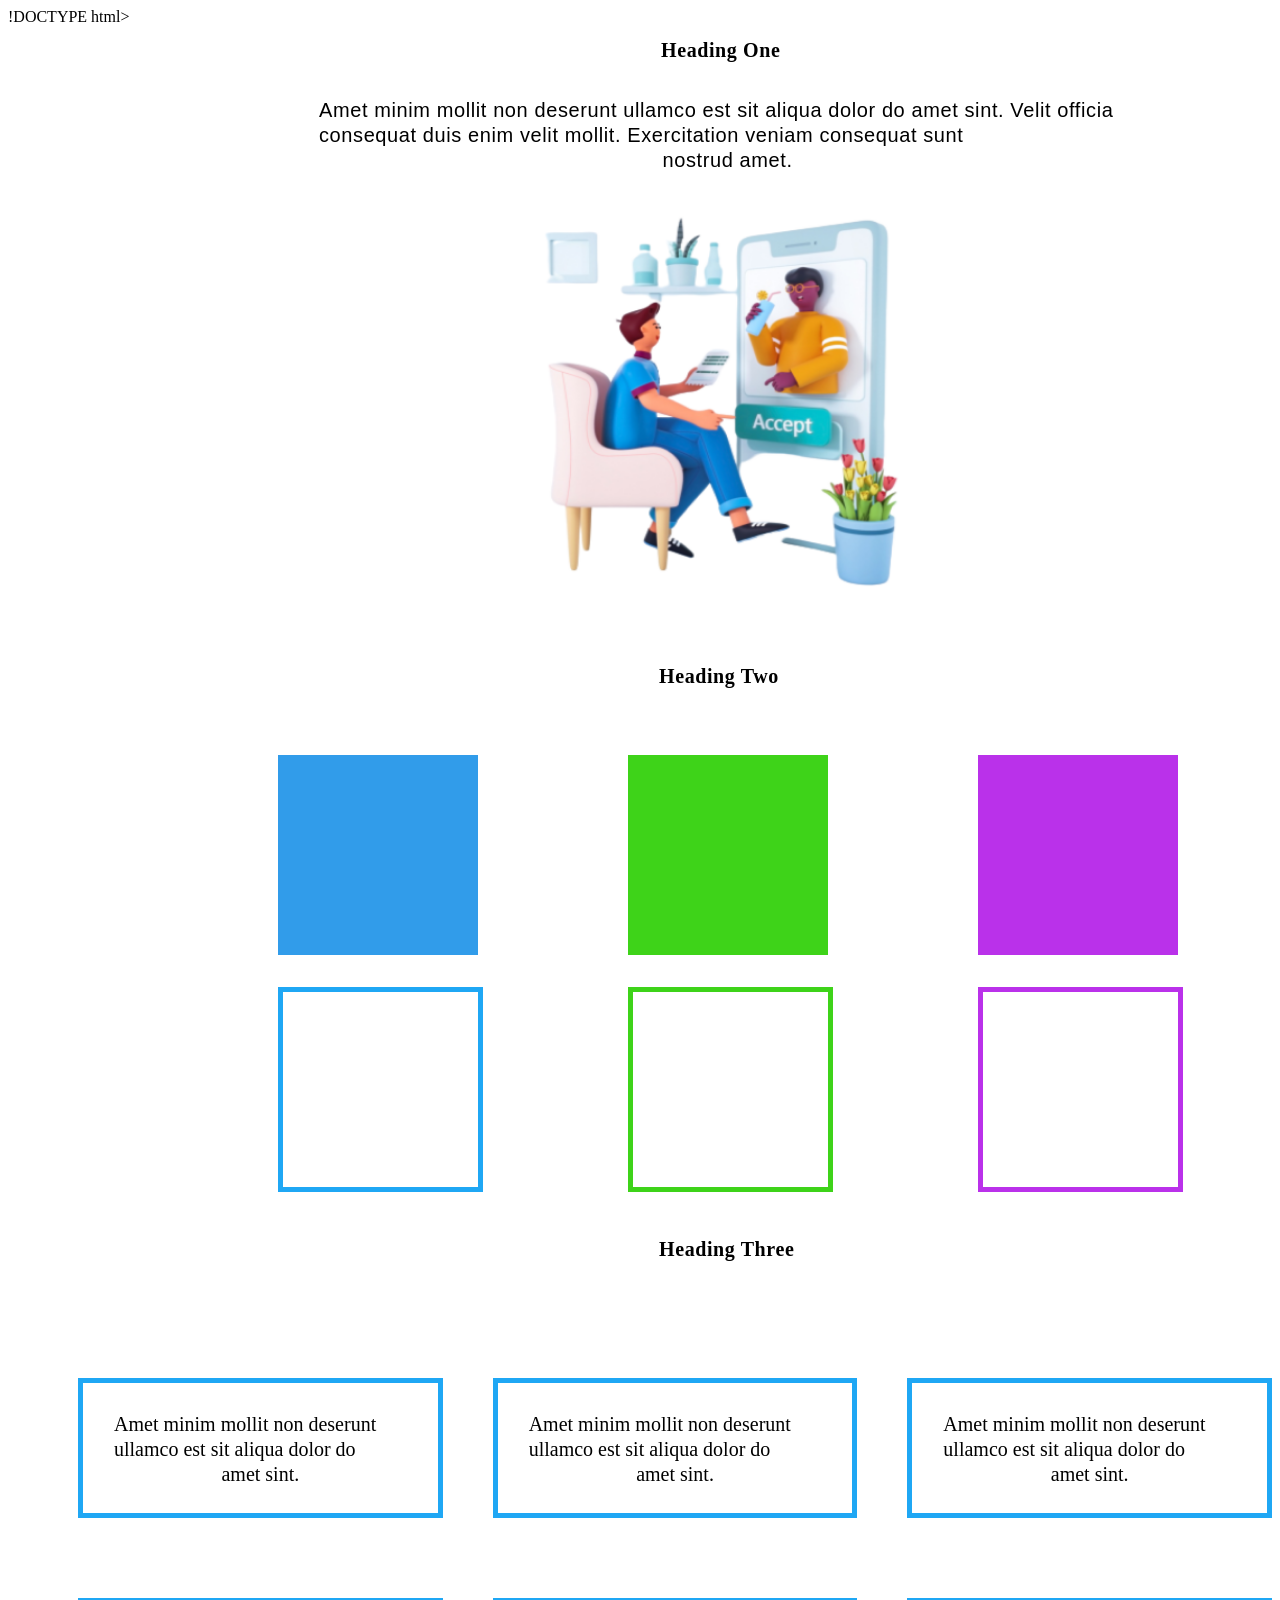
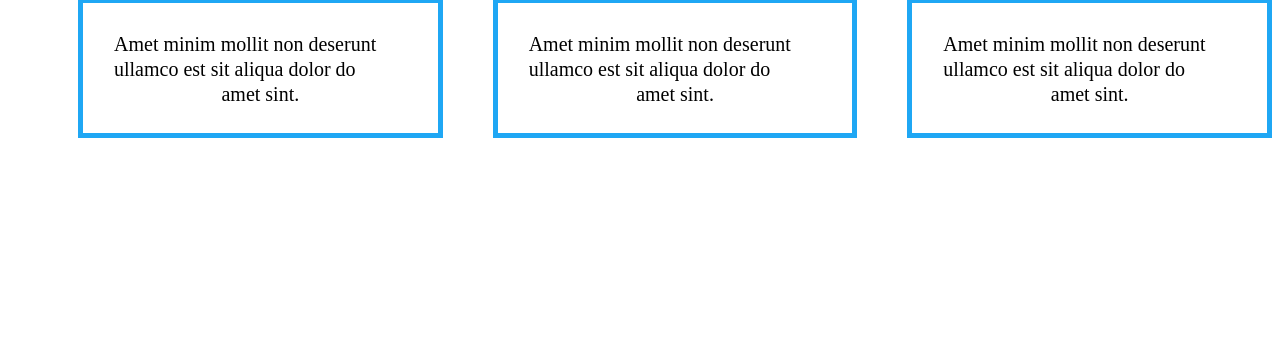
==== index.html @ 687d3907 "Update index.html" ====
!DOCTYPE html>

<html lang="en">

<head>

    <link rel="stylesheet" href="./frnt.css">

    <meta charset="UTF-8">

    <meta name="viewport" content="width=device-width, initial-scale=1.0">

    <title>Monica A Mentor task#1</title>

</head>

<body>

  

    <h1 class="Headin1">Heading One</h1>

    <div class="p1" >

    <p>Amet minim mollit non deserunt ullamco est sit aliqua dolor do amet sint. Velit officia consequat duis enim velit mollit. Exercitation veniam consequat sunt<span class="middle">nostrud amet.</span></p></div>

    <img src="./mentor1.png" alt="mentor image">

    <h1 class="head2">Heading Two</h1>

    <div class="box">

        <p class="box1"></p>

        <p class="box1 box2"></p>

        <p class="box1 box3"></p>

    </div>

    <div class="cbox">

        <p class="cbox1"></p>

        <p class="cbox1 cbox2"><p> 

        <p class="cbox1 cbox3"></p>

    </div>

    <h1 class="head3">Heading Three</h1>

    <div class="para1">

        <p class="rec1">Amet minim mollit non deserunt ullamco est sit aliqua dolor do<span class="middle1">amet sint.</span></p>

        <p class="rec1 rec2">Amet minim mollit non deserunt ullamco est sit aliqua dolor do<span class="middle2">amet sint.</span></p>

        <p class="rec1 rec2">Amet minim mollit non deserunt ullamco est sit aliqua dolor do<span class="middle3">amet sint.</span></p>

    </div>

    <div class="para2">

        <p class="rec1">Amet minim mollit non deserunt ullamco est sit aliqua dolor do<span class="middle4">amet sint.</span></p>

        <p class="rec1 rec2">Amet minim mollit non deserunt ullamco est sit aliqua dolor do<span class="middle5">amet sint.</span></p>

        <p class="rec1 rec2">Amet minim mollit non deserunt ullamco est sit aliqua dolor do<span class="middle6">amet sint.</span></p>

    </div>

    <p class="symc">C</p>



</body>

</html>
---- frnt.css ----
.Headin1 {
  margin-left:653px;
  width: 133px;
  height: 24px;
  font-family: Inter;
  font-size: 20px;
  font-weight: bold;
  font-stretch: normal;
  font-style: normal;
  line-height: normal;
  letter-spacing: 0.6px;
  color: var(--black);
}
.p1{
    margin:15px 312px 20px 311px;
    width: 817px;
    height: 75px;
    font-family: 'Inter', sans-serif;
    font-size: 20px;
    line-height: 1.25;
    font-weight: 500;
    letter-spacing: 0.6px;
    color: #000000;
}
span{
    display: block;
    text-align: center;
}
img{
    margin: 20px 397px 30px 396px;
    width: 647px;
    height: 412px;
}
.head2{
  margin:30px 650px 50px 651px;
  width: 139px;
  height: 24px;
  font-family: Inter;
  font-size: 20px;
  font-weight: bold;
  letter-spacing: 0.6px;
  color: #000000;
}
div{
    display: flex;
}

.box1{
  margin-left:270px;
  width: 200px;
  height: 200px;
  background-color: #319cea;
}
.box2
{
    
  margin-left:150px;
  background-color: #3ed319;
}
.box3
{
    margin-left:150px;
    background-color: #ba31ea;
}
.cbox1{
    margin-left:270px;
    width: 195px;
  height: 195px;
  border: solid 5px #1fa7f4;
  background-color: #ffffff;
}
.cbox2{
  margin-left:145px;
  border: solid 5px #3ed319;
  }
.cbox3{
    margin-left: 145px;
    border: solid 5px #ba31ea;
}
.head3{
  margin:30px 650px 50px 651px;
  width: 157px;
  height: 24px;
  font-family: Inter;
  font-size: 20px;
  letter-spacing: 0.6px;
  color: #000000;
  }
  .para1{
    margin-top:96px;
  }
  .rec1{
  margin-left: 70px;
  border: solid 5px #1fa7f4;
  background-color: #ffffff;
  width: 338px;
  height: 75px;
  font-family: Inter;
  font-size: 20px;
  padding:29px 31px 26px 31px;
  line-height:25px;
  line spacing:0.6px;
  }

  .rec2{
  margin-left:50px;
  }
  

  .para2{
    margin-top:40px;
  }
  
  
  .symc{
      margin:40px 59px 46px 1275px;
    width: 67px;
    height: 34px;
    font-family: Inter;
    font-size: 50px;
    line-height: 0.5;
    letter-spacing: 0.6px;
    color: #000000;
    background-color: #1fa7f4;
    border-radius: 50%;
    padding:32px 20px 32px 19px;
    text-align:center
  }
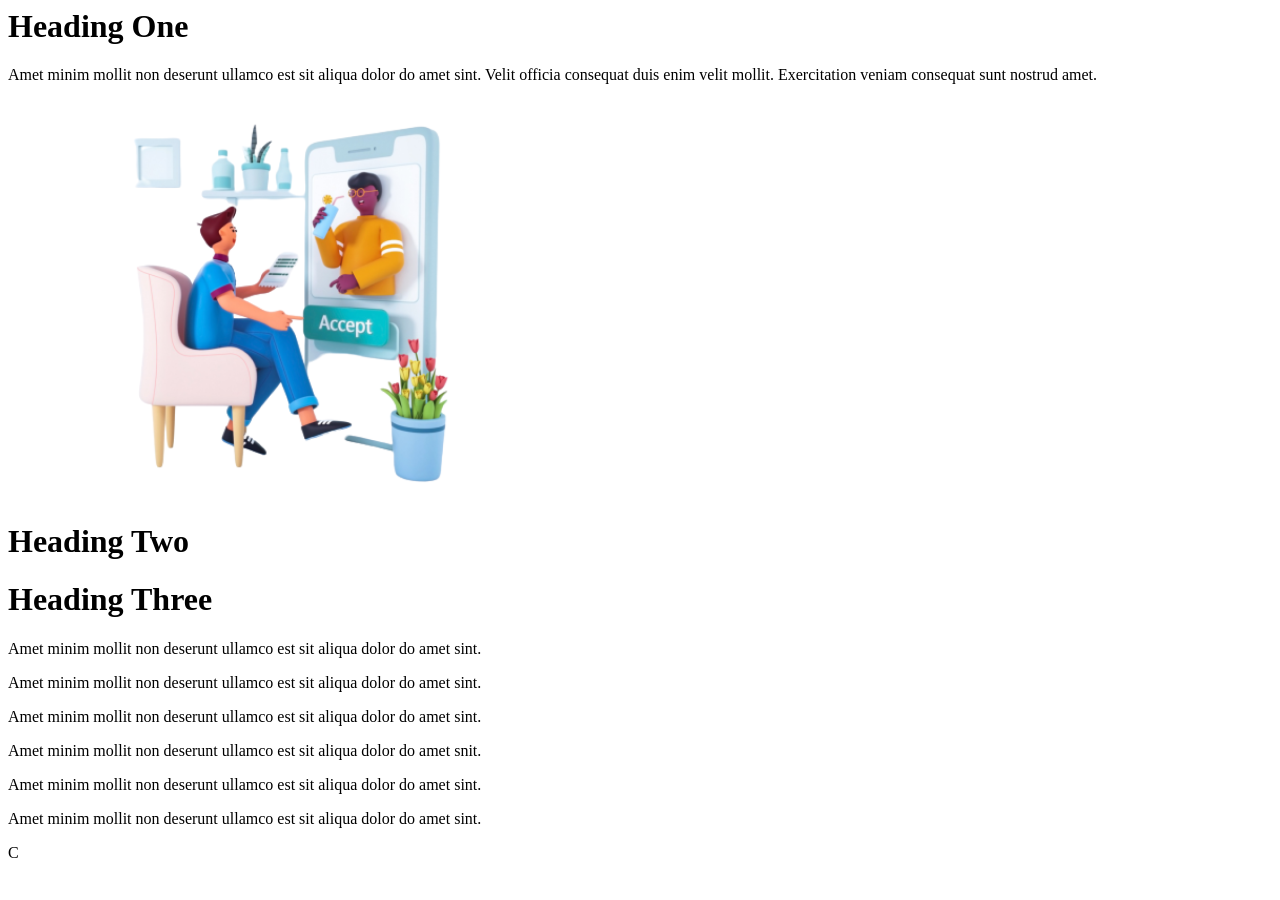
==== commit 05f4670c: "Update index.html" ====
--- a/index.html
+++ b/index.html
@@ -1,79 +1,36 @@
-!DOCTYPE html>
-
-<html lang="en">
-
 <head>
-
-    <link rel="stylesheet" href="./frnt.css">
-
-    <meta charset="UTF-8">
-
+    <link rel="stylesheet" href="front.css">
     <meta name="viewport" content="width=device-width, initial-scale=1.0">
-
-    <title>Monica A Mentor task#1</title>
-
+    <title>Monica template#1</title>
 </head>
-
 <body>
-
-  
-
-    <h1 class="Headin1">Heading One</h1>
-
-    <div class="p1" >
-
-    <p>Amet minim mollit non deserunt ullamco est sit aliqua dolor do amet sint. Velit officia consequat duis enim velit mollit. Exercitation veniam consequat sunt<span class="middle">nostrud amet.</span></p></div>
-
-    <img src="./mentor1.png" alt="mentor image">
-
-    <h1 class="head2">Heading Two</h1>
-
-    <div class="box">
-
-        <p class="box1"></p>
-
-        <p class="box1 box2"></p>
-
-        <p class="box1 box3"></p>
-
+    <h1 class="hd1">Heading One</h1>
+    <div class="cont">
+    <p>Amet minim mollit non deserunt ullamco est sit aliqua dolor do amet sint. Velit officia consequat duis enim velit mollit. Exercitation veniam consequat sunt nostrud amet.</p></div>
+    <img src="./mentor1.png" alt="learning image">
+    <h1 class="hd2">Heading Two</h1>
+    <div class="box1">
+        <p class="bbox"></p>
+        <p class="gbox"></p>
+        <p class="vbox"></p>
     </div>
-
-    <div class="cbox">
-
-        <p class="cbox1"></p>
-
-        <p class="cbox1 cbox2"><p> 
-
-        <p class="cbox1 cbox3"></p>
-
+    <div class="container1">
+        <p class="blueR"></p>
+        <p class="greenR"></p>
+        <p class="violetR"></p>
     </div>
-
-    <h1 class="head3">Heading Three</h1>
-
-    <div class="para1">
-
-        <p class="rec1">Amet minim mollit non deserunt ullamco est sit aliqua dolor do<span class="middle1">amet sint.</span></p>
-
-        <p class="rec1 rec2">Amet minim mollit non deserunt ullamco est sit aliqua dolor do<span class="middle2">amet sint.</span></p>
-
-        <p class="rec1 rec2">Amet minim mollit non deserunt ullamco est sit aliqua dolor do<span class="middle3">amet sint.</span></p>
-
+    <h1 class="hd3">Heading Three</h1>
+    <div class="container1">
+        <p class="ubox1">Amet minim mollit non deserunt ullamco est sit aliqua dolor do amet sint.</p>
+        <p class="ubox2">Amet minim mollit non deserunt ullamco est sit aliqua dolor do amet sint.</p>
+        <p class="ubox3">Amet minim mollit non deserunt ullamco est sit aliqua dolor do amet sint.</p>
     </div>
-
-    <div class="para2">
-
-        <p class="rec1">Amet minim mollit non deserunt ullamco est sit aliqua dolor do<span class="middle4">amet sint.</span></p>
-
-        <p class="rec1 rec2">Amet minim mollit non deserunt ullamco est sit aliqua dolor do<span class="middle5">amet sint.</span></p>
-
-        <p class="rec1 rec2">Amet minim mollit non deserunt ullamco est sit aliqua dolor do<span class="middle6">amet sint.</span></p>
-
+    <div class="container2">
+        <p class="lbox1">Amet minim mollit non deserunt ullamco est sit aliqua dolor do amet snit.</p>
+        <p class="lbox2">Amet minim mollit non deserunt ullamco est sit aliqua dolor do amet sint.</p>
+        <p class="lbox3">Amet minim mollit non deserunt ullamco est sit aliqua dolor do amet sint.</p>
     </div>
-
     <p class="symc">C</p>
 
-
-
 </body>
-
 </html>
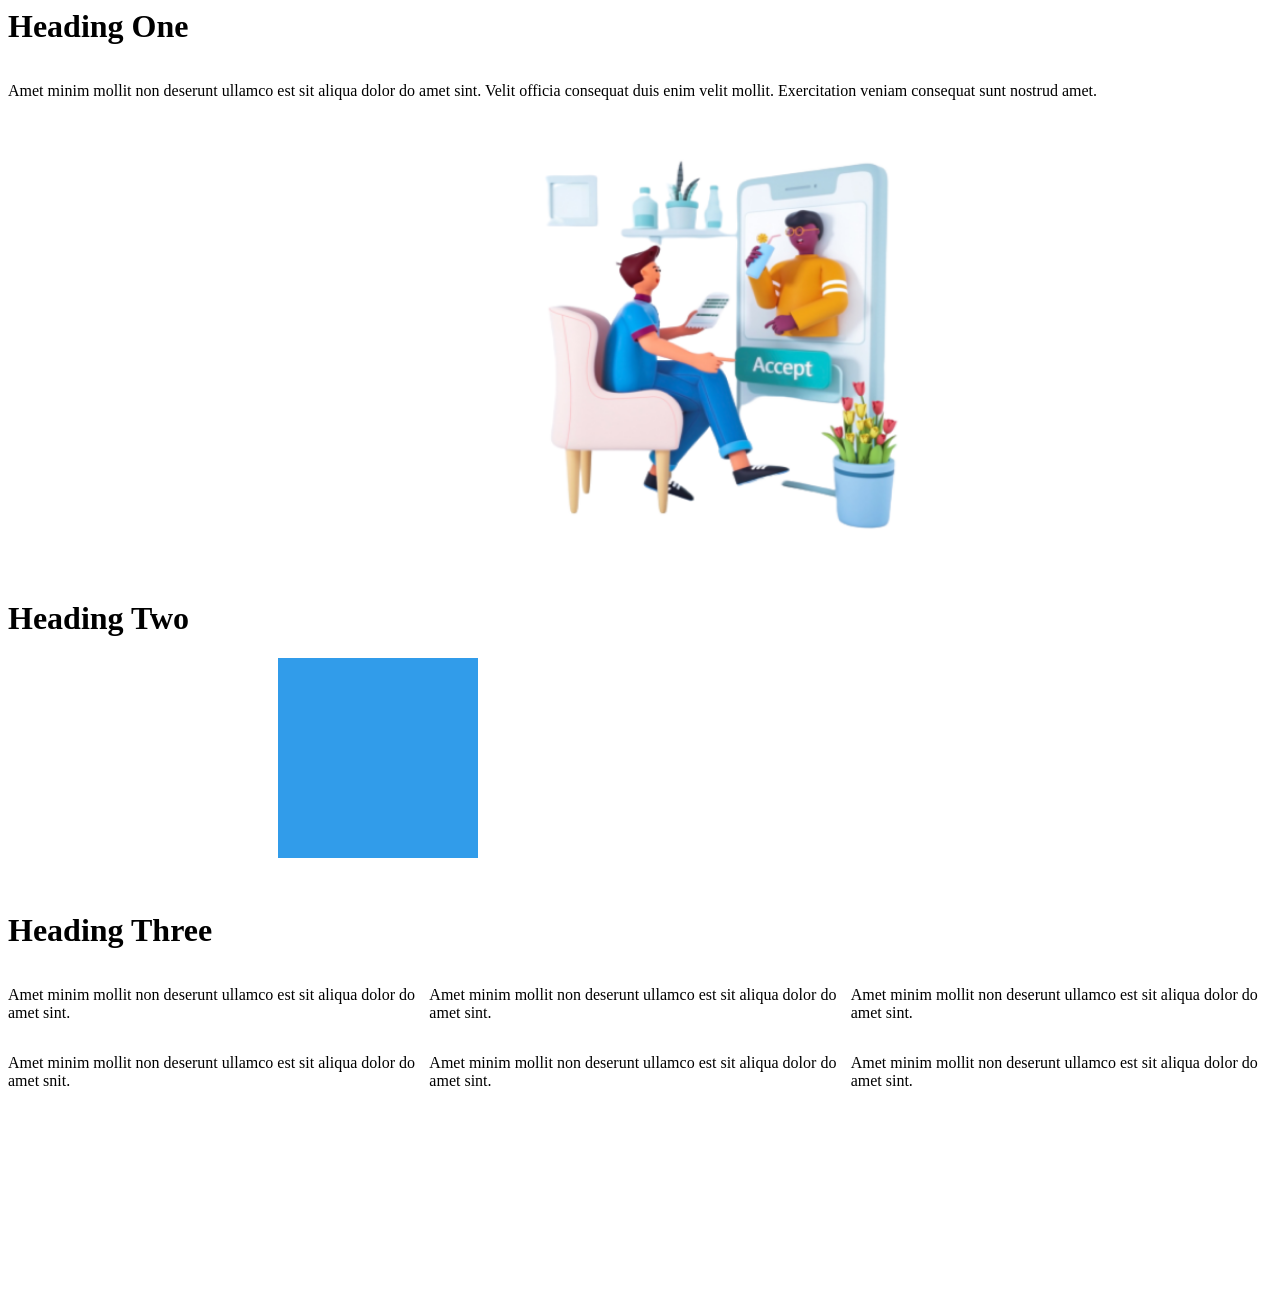
==== commit ad8d9d5e: "Update index.html" ====
--- a/index.html
+++ b/index.html
@@ -1,5 +1,5 @@
 <head>
-    <link rel="stylesheet" href="front.css">
+    <link rel="stylesheet" href="frnt.css">
     <meta name="viewport" content="width=device-width, initial-scale=1.0">
     <title>Monica template#1</title>
 </head>
--- a/frnt.css
+++ b/frnt.css
@@ -0,0 +1,128 @@
+.Headin1 {
+  margin-left:653px;
+  width: 133px;
+  height: 24px;
+  font-family: Inter;
+  font-size: 20px;
+  font-weight: bold;
+  font-stretch: normal;
+  font-style: normal;
+  line-height: normal;
+  letter-spacing: 0.6px;
+  color: var(--black);
+}
+.p1{
+    margin:15px 312px 20px 311px;
+    width: 817px;
+    height: 75px;
+    font-family: 'Inter', sans-serif;
+    font-size: 20px;
+    line-height: 1.25;
+    font-weight: 500;
+    letter-spacing: 0.6px;
+    color: #000000;
+}
+span{
+    display: block;
+    text-align: center;
+}
+img{
+    margin: 20px 397px 30px 396px;
+    width: 647px;
+    height: 412px;
+}
+.head2{
+  margin:30px 650px 50px 651px;
+  width: 139px;
+  height: 24px;
+  font-family: Inter;
+  font-size: 20px;
+  font-weight: bold;
+  letter-spacing: 0.6px;
+  color: #000000;
+}
+div{
+    display: flex;
+}
+
+.box1{
+  margin-left:270px;
+  width: 200px;
+  height: 200px;
+  background-color: #319cea;
+}
+.box2
+{
+    
+  margin-left:150px;
+  background-color: #3ed319;
+}
+.box3
+{
+    margin-left:150px;
+    background-color: #ba31ea;
+}
+.cbox1{
+    margin-left:270px;
+    width: 195px;
+  height: 195px;
+  border: solid 5px #1fa7f4;
+  background-color: #ffffff;
+}
+.cbox2{
+  margin-left:145px;
+  border: solid 5px #3ed319;
+  }
+.cbox3{
+    margin-left: 145px;
+    border: solid 5px #ba31ea;
+}
+.head3{
+  margin:30px 650px 50px 651px;
+  width: 157px;
+  height: 24px;
+  font-family: Inter;
+  font-size: 20px;
+  letter-spacing: 0.6px;
+  color: #000000;
+  }
+  .para1{
+    margin-top:96px;
+  }
+  .rec1{
+  margin-left: 70px;
+  border: solid 5px #1fa7f4;
+  background-color: #ffffff;
+  width: 338px;
+  height: 75px;
+  font-family: Inter;
+  font-size: 20px;
+  padding:29px 31px 26px 31px;
+  line-height:25px;
+  line spacing:0.6px;
+  }
+
+  .rec2{
+  margin-left:50px;
+  }
+  
+
+  .para2{
+    margin-top:40px;
+  }
+  
+  
+  .symc{
+      margin:40px 59px 46px 1275px;
+    width: 67px;
+    height: 34px;
+    font-family: Inter;
+    font-size: 50px;
+    line-height: 0.5;
+    letter-spacing: 0.6px;
+    color: #000000;
+    background-color: #1fa7f4;
+    border-radius: 50%;
+    padding:32px 20px 32px 19px;
+    text-align:center
+  }
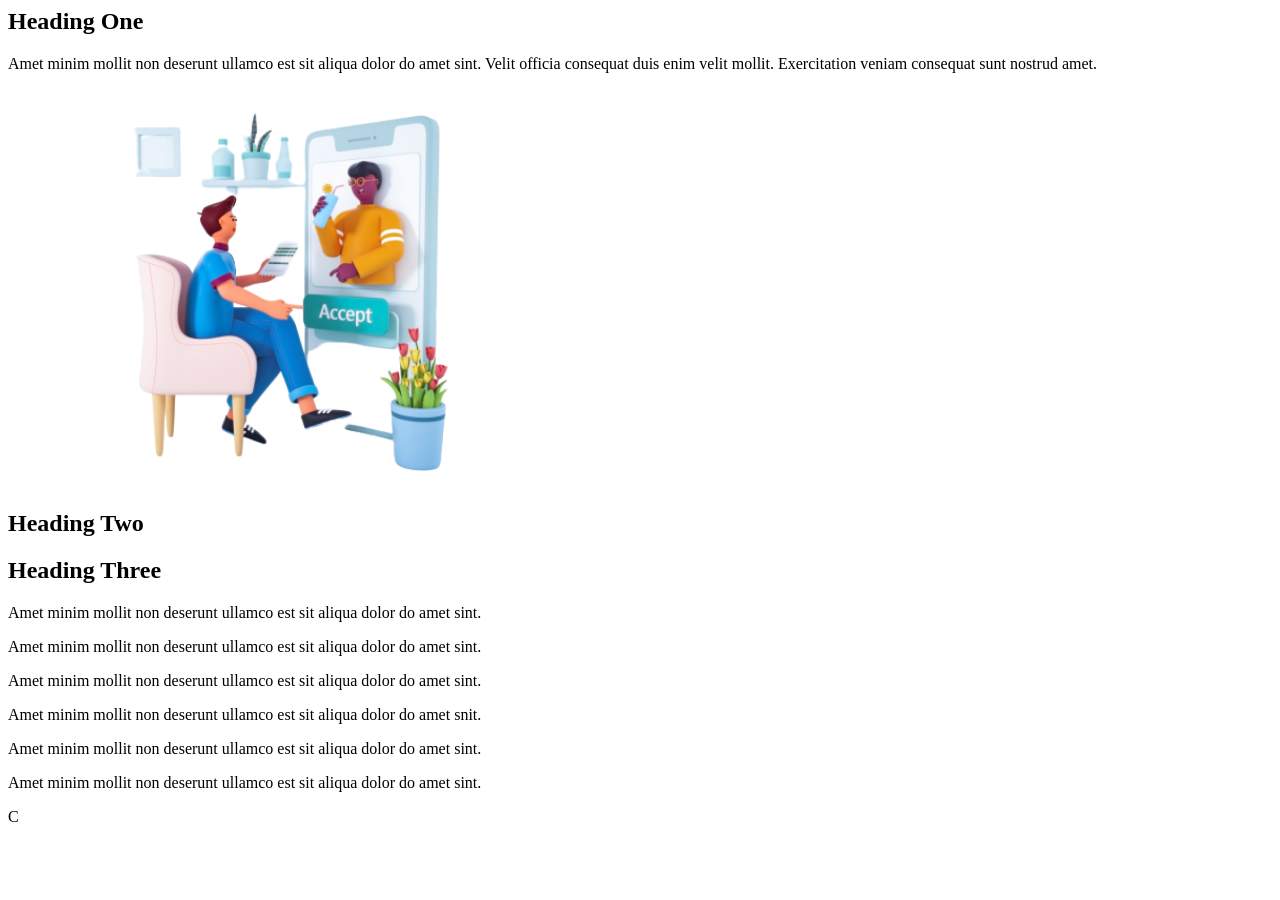
==== commit 6c56b377: "Update index.html" ====
--- a/index.html
+++ b/index.html
@@ -1,36 +1,44 @@
-<head>
-    <link rel="stylesheet" href="frnt.css">
-    <meta name="viewport" content="width=device-width, initial-scale=1.0">
-    <title>Monica template#1</title>
-</head>
-<body>
-    <h1 class="hd1">Heading One</h1>
-    <div class="cont">
-    <p>Amet minim mollit non deserunt ullamco est sit aliqua dolor do amet sint. Velit officia consequat duis enim velit mollit. Exercitation veniam consequat sunt nostrud amet.</p></div>
-    <img src="./mentor1.png" alt="learning image">
-    <h1 class="hd2">Heading Two</h1>
-    <div class="box1">
-        <p class="bbox"></p>
-        <p class="gbox"></p>
-        <p class="vbox"></p>
-    </div>
-    <div class="container1">
-        <p class="blueR"></p>
-        <p class="greenR"></p>
-        <p class="violetR"></p>
-    </div>
-    <h1 class="hd3">Heading Three</h1>
-    <div class="container1">
-        <p class="ubox1">Amet minim mollit non deserunt ullamco est sit aliqua dolor do amet sint.</p>
-        <p class="ubox2">Amet minim mollit non deserunt ullamco est sit aliqua dolor do amet sint.</p>
-        <p class="ubox3">Amet minim mollit non deserunt ullamco est sit aliqua dolor do amet sint.</p>
-    </div>
-    <div class="container2">
-        <p class="lbox1">Amet minim mollit non deserunt ullamco est sit aliqua dolor do amet snit.</p>
-        <p class="lbox2">Amet minim mollit non deserunt ullamco est sit aliqua dolor do amet sint.</p>
-        <p class="lbox3">Amet minim mollit non deserunt ullamco est sit aliqua dolor do amet sint.</p>
-    </div>
-    <p class="symc">C</p>
+<html>
+    <head>
+        <title>mentor assignments</title>
+        <link href="LTI.css" rel="stylesheet"></a>
+    </head>
+    
+    <body>
+        <nav class="heading1">
+            <div class="t1"><h2>Heading One</h2></div>
+            <div class="p1"><p>Amet minim mollit non deserunt ullamco est sit aliqua dolor do amet sint. Velit officia consequat duis enim velit mollit. Exercitation veniam consequat sunt nostrud amet.</p></div>
+        </nav>
+        <img src="mentor1.png">
+         <div class="heading2">
+             <div class="t2"><h2>Heading Two</h2></div>
+         </div>
+        <div class="container1">
+            <div class=" bbox"></div>
+            <div class=" gbox"></div>
+            <div class=" vbox"></div>
+        </div>
+        
+        <div class="container2">
+            <div class="bborder"></div>
+            <div class="gborder"></div>
+            <div class="vborder"></div>
+        </div>
 
-</body>
+        <div class="heading3">
+            <div class="t3"><h2>Heading Three</h2></div>   
+        <div class="container3">
+            <p class="ubox1">Amet minim mollit non deserunt ullamco est sit aliqua dolor do amet sint.</p>
+            <p class="ubox2">Amet minim mollit non deserunt ullamco est sit aliqua dolor do amet sint.</p>
+            <p class="ubox3">Amet minim mollit non deserunt ullamco est sit aliqua dolor do amet sint.</p>
+        </div>
+        <div class="container3">
+            <p class="lbox1">Amet minim mollit non deserunt ullamco est sit aliqua dolor do amet snit.</p>
+            <p class="lbox2">Amet minim mollit non deserunt ullamco est sit aliqua dolor do amet sint.</p>
+            <p class="lbox3">Amet minim mollit non deserunt ullamco est sit aliqua dolor do amet sint.</p>
+        </div>
+        <p class="symc">C</p>
+
+
+    </body>
 </html>
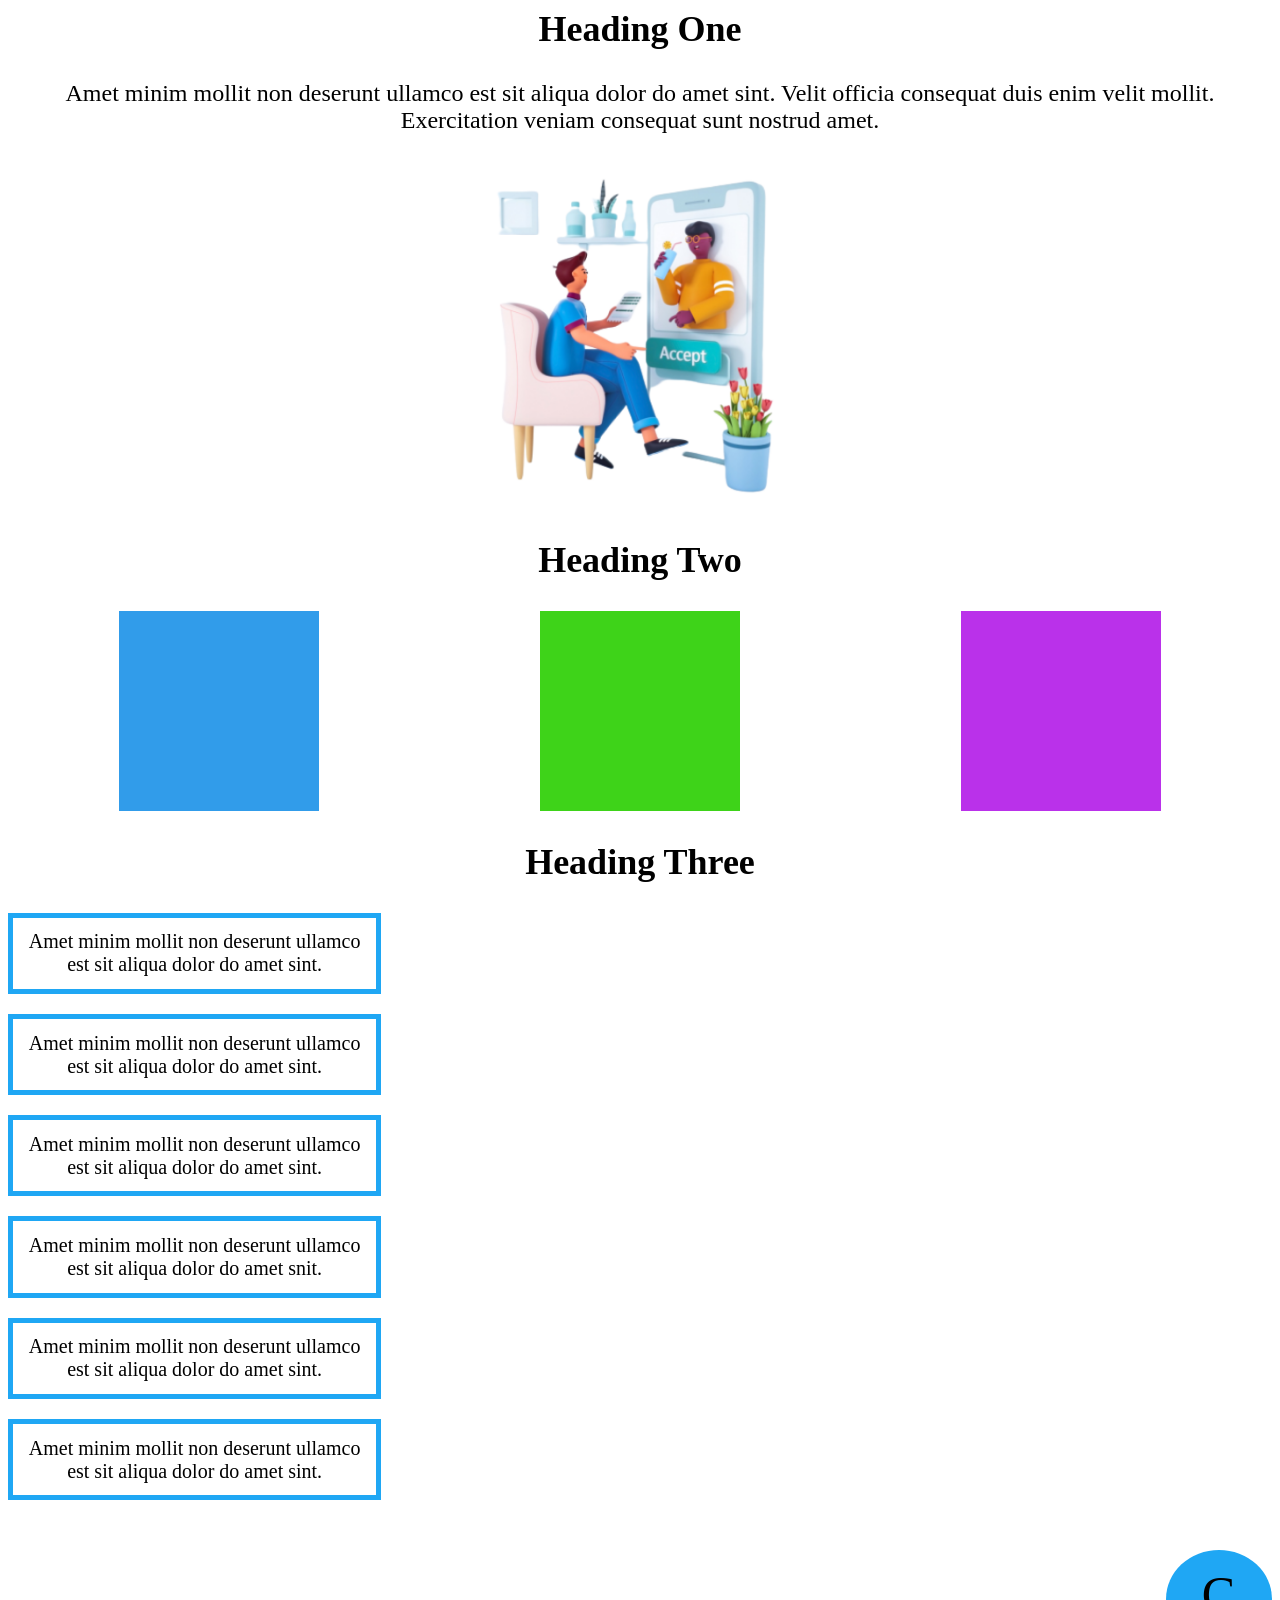
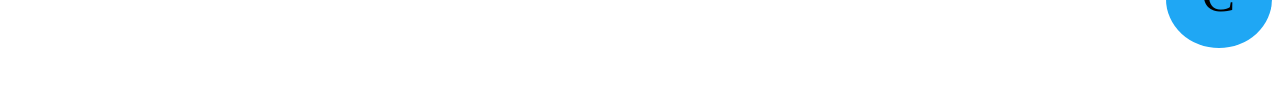
==== commit a65ab22a: "Update index.html" ====
--- a/index.html
+++ b/index.html
@@ -1,7 +1,7 @@
 <html>
     <head>
         <title>mentor assignments</title>
-        <link href="LTI.css" rel="stylesheet"></a>
+        <link href="frnt.css" rel="stylesheet"></a>
     </head>
     
     <body>
--- a/frnt.css
+++ b/frnt.css
@@ -0,0 +1,72 @@
+body 
+{
+    font-family: "Inter";
+    text-align: center;
+    font-size: x-large;
+ }
+
+  img 
+{
+    width: 40%;
+    margin: 1px auto;
+    display: block;
+ }
+  .hd1,.hd2,.hd3
+{
+  font-size: 20px;
+  font-weight: bold
+}
+.box1 {
+  font-size: 20px;
+  font-weight: 500;
+}
+.bbox,.gbox,.vbox {
+  width: 200px;
+  height: 200px;
+}
+.blueR,.greenR,.violetR {
+  width: 195px;
+  height: 195px;
+}
+
+.ubox1,.ubox2,.ubox3,.lbox1,.lbox2,.lbox3 {
+  border: solid 5px #1fa7f4;
+  width: 338px;
+  font-size: 20px;
+  padding: 1%;
+  flex-basis: 25%;
+}
+  .box1,.container1,.container2 {
+    display: flex;
+    justify-content: space-around;
+  }
+  .bbox {
+    background-color: #319cea;
+  }
+  .gbox{
+    background-color: #3ed319;
+  }
+  .vbox {
+    background-color: #ba31ea;
+  }
+  .blueR {
+    border: 5px solid #1fa7f4;
+  }
+  .greenR {
+    border: 5px solid #3ed319;
+  }
+  .violetR {
+    border: 5px solid #ba31ea;
+  }
+  .symc {
+    width: 67px;
+    height: 34px;
+    font-size: 50px;
+    line-height: 0.5;
+    color: #000000;
+    background-color: #1fa7f4;
+    border-radius: 50%;
+    padding: 32px 20px 32px 19px;
+    text-align: center;
+    margin-left: auto;
+  }
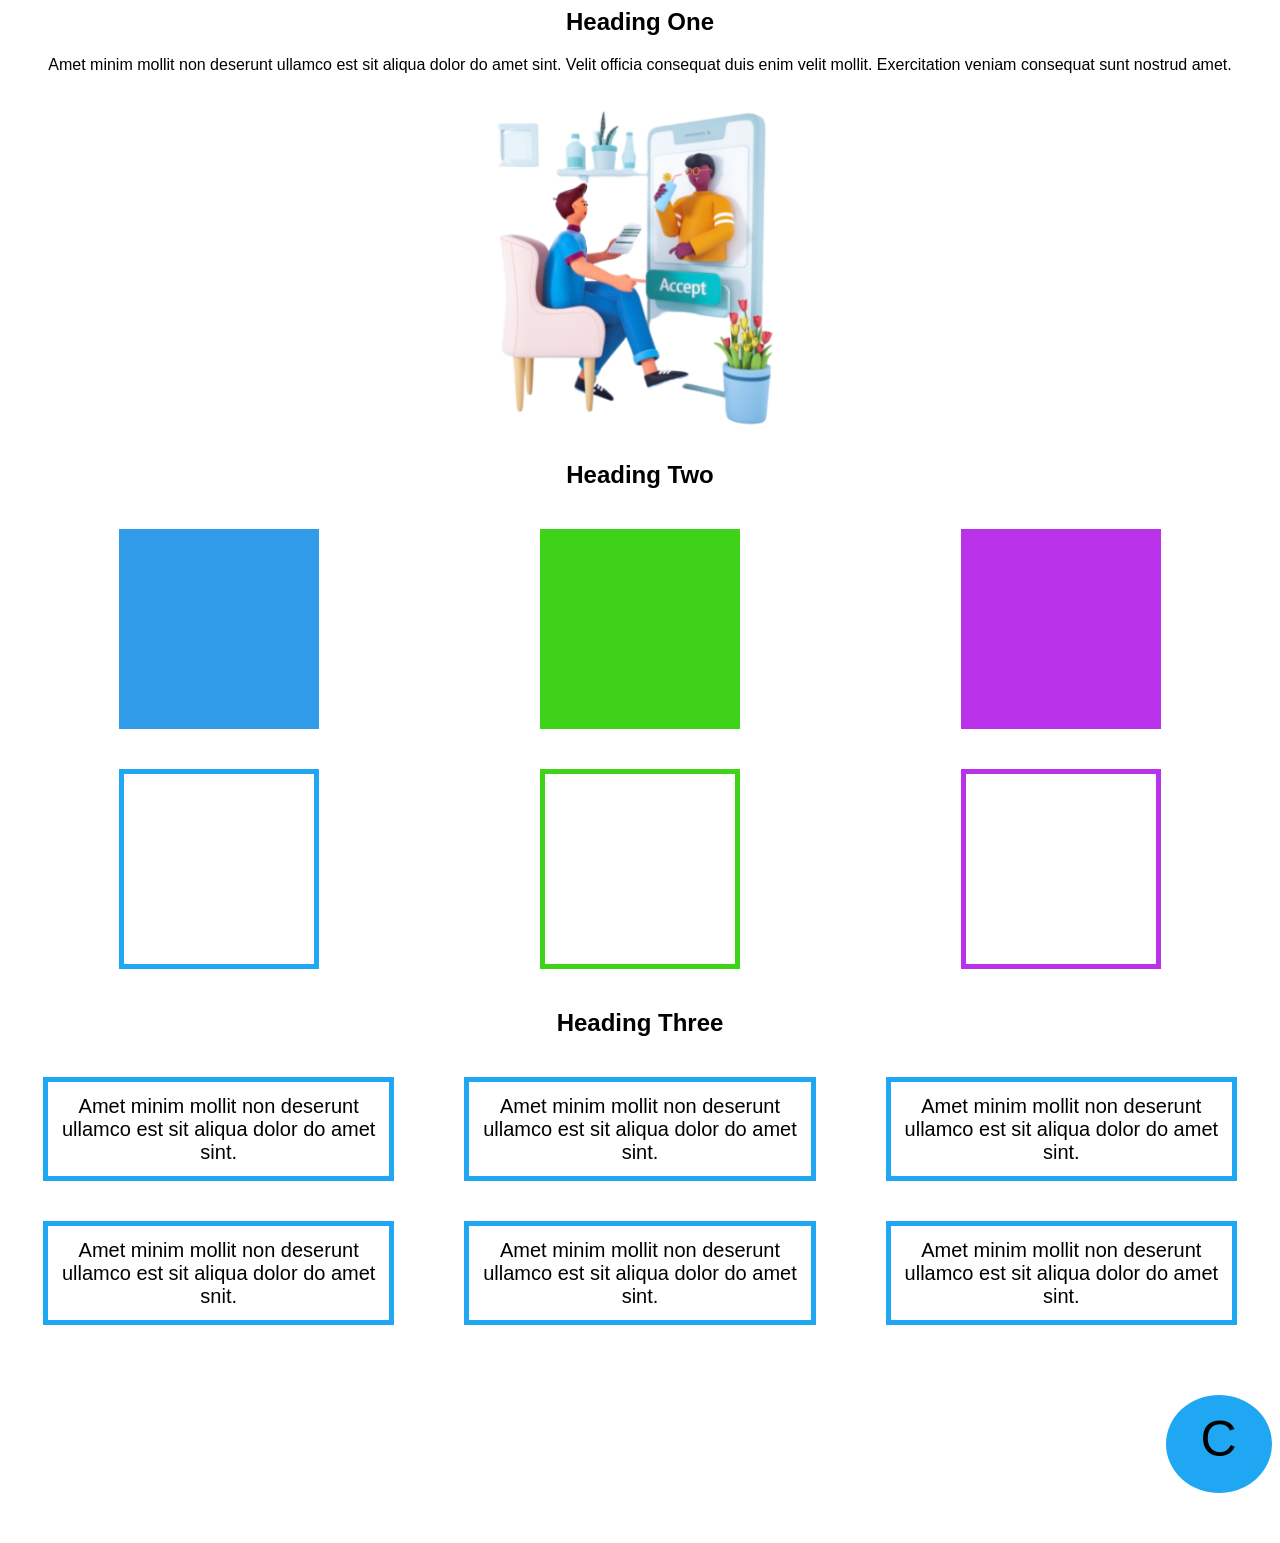
==== commit ec5d5967: "Update index.html" ====
--- a/index.html
+++ b/index.html
@@ -15,14 +15,14 @@
          </div>
         <div class="container1">
             <div class=" bbox"></div>
-            <div class=" gbox"></div>
-            <div class=" vbox"></div>
+            <div class=" bbox gbox"></div>
+            <div class=" bbox vbox"></div>
         </div>
         
         <div class="container2">
             <div class="bborder"></div>
-            <div class="gborder"></div>
-            <div class="vborder"></div>
+            <div class="bborder gborder"></div>
+            <div class="bborder vborder"></div>
         </div>
 
         <div class="heading3">
--- a/frnt.css
+++ b/frnt.css
@@ -1,64 +1,86 @@
-body 
-{
-    font-family: "Inter";
-    text-align: center;
-    font-size: x-large;
- }
-
-  img 
+body{
+    text-align:center;
+}
+img
 {
     width: 40%;
     margin: 1px auto;
-    display: block;
- }
-  .hd1,.hd2,.hd3
+    display: flex;
+}
+.heading1,.heading2,.heading3
 {
-  font-size: 20px;
-  font-weight: bold
+    align-items: center;
+    font-family: Arial, Helvetica, sans-serif;
 }
-.box1 {
-  font-size: 20px;
-  font-weight: 500;
+.container1,.container2,.container3
+{
+   width:100%;
+   height:auto;
+   display:flex;
+   flex-direction:row;
+   justify-content: space-around;
+  
 }
-.bbox,.gbox,.vbox {
-  width: 200px;
-  height: 200px;
+.bbox
+{
+    
+    width:200px;
+    height:200px;
+    background-color: #319cea;
+    margin:20px;
+    box-sizing:border-box;
+    font-size:50px;
 }
-.blueR,.greenR,.violetR {
-  width: 195px;
-  height: 195px;
+.gbox
+{    
+    background-color: #3ed319;
+
 }
-
+.vbox
+{
+    background-color: #ba31ea;
+       
+}
+.bborder
+{
+    width:200px;
+    height:200px;
+    margin:20px;
+    border: 5px solid #1fa7f4;
+    box-sizing:border-box;
+    font-size:50px;
+   
+}
+.gborder
+{
+    border: 5px solid #3ed319;
+    
+}
+.vborder
+{
+    border: 5px solid #ba31ea;
+    
+}
 .ubox1,.ubox2,.ubox3,.lbox1,.lbox2,.lbox3 {
-  border: solid 5px #1fa7f4;
-  width: 338px;
-  font-size: 20px;
-  padding: 1%;
-  flex-basis: 25%;
-}
-  .box1,.container1,.container2 {
-    display: flex;
-    justify-content: space-around;
+    border: solid 5px #1fa7f4;
+    width: 338px;
+    font-size: 20px;
+    padding: 1%;
+    flex-basis: 25%;
+    flex-direction:row;
   }
-  .bbox {
-    background-color: #319cea;
+  .lbox1,.lbox2,.lbox3 {
+    display:flex;
+    border: solid 5px #1fa7f4;
+    width: 338px;
+    font-size: 20px;
+    padding: 1%;
+    flex-basis: 25%;
+    justify-content: space-evenly;
+    flex-direction:row;
   }
-  .gbox{
-    background-color: #3ed319;
-  }
-  .vbox {
-    background-color: #ba31ea;
-  }
-  .blueR {
-    border: 5px solid #1fa7f4;
-  }
-  .greenR {
-    border: 5px solid #3ed319;
-  }
-  .violetR {
-    border: 5px solid #ba31ea;
-  }
-  .symc {
+  
+.symc {
     width: 67px;
     height: 34px;
     font-size: 50px;
@@ -70,3 +92,4 @@
     text-align: center;
     margin-left: auto;
   }
+
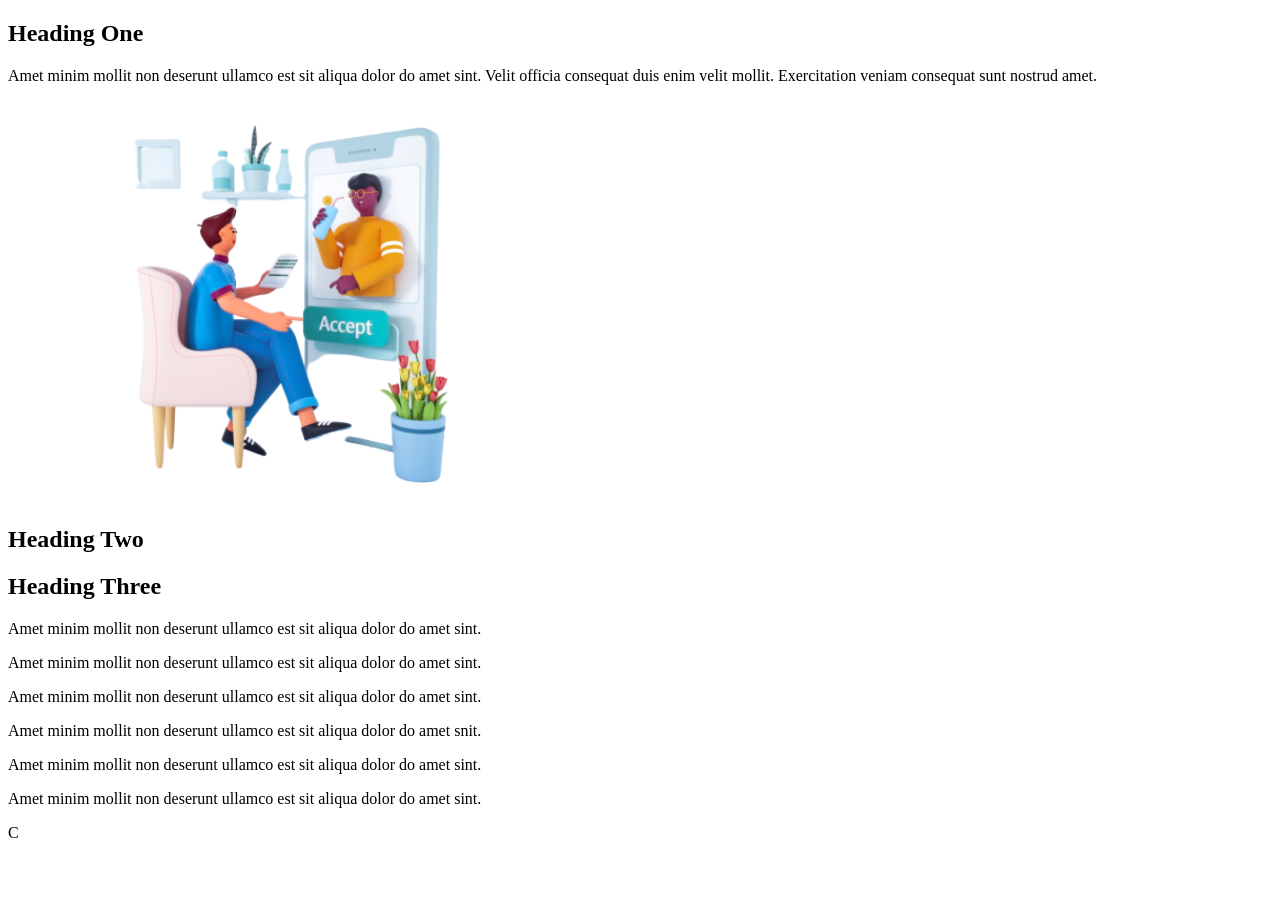
==== commit dc1d21c3: "Update index.html" ====
--- a/index.html
+++ b/index.html
@@ -1,7 +1,11 @@
-<html>
-    <head>
+<!DOCTYPE html>
+<html lang="en">
+<head>
+    <meta charset="UTF-8">
+    <meta name="viewport" content="width=device-width, initial-scale=1.0">
         <title>mentor assignments</title>
-        <link href="frnt.css" rel="stylesheet"></a>
+        <link href="LTI.css" rel="stylesheet"></a>
+        
     </head>
     
     <body>
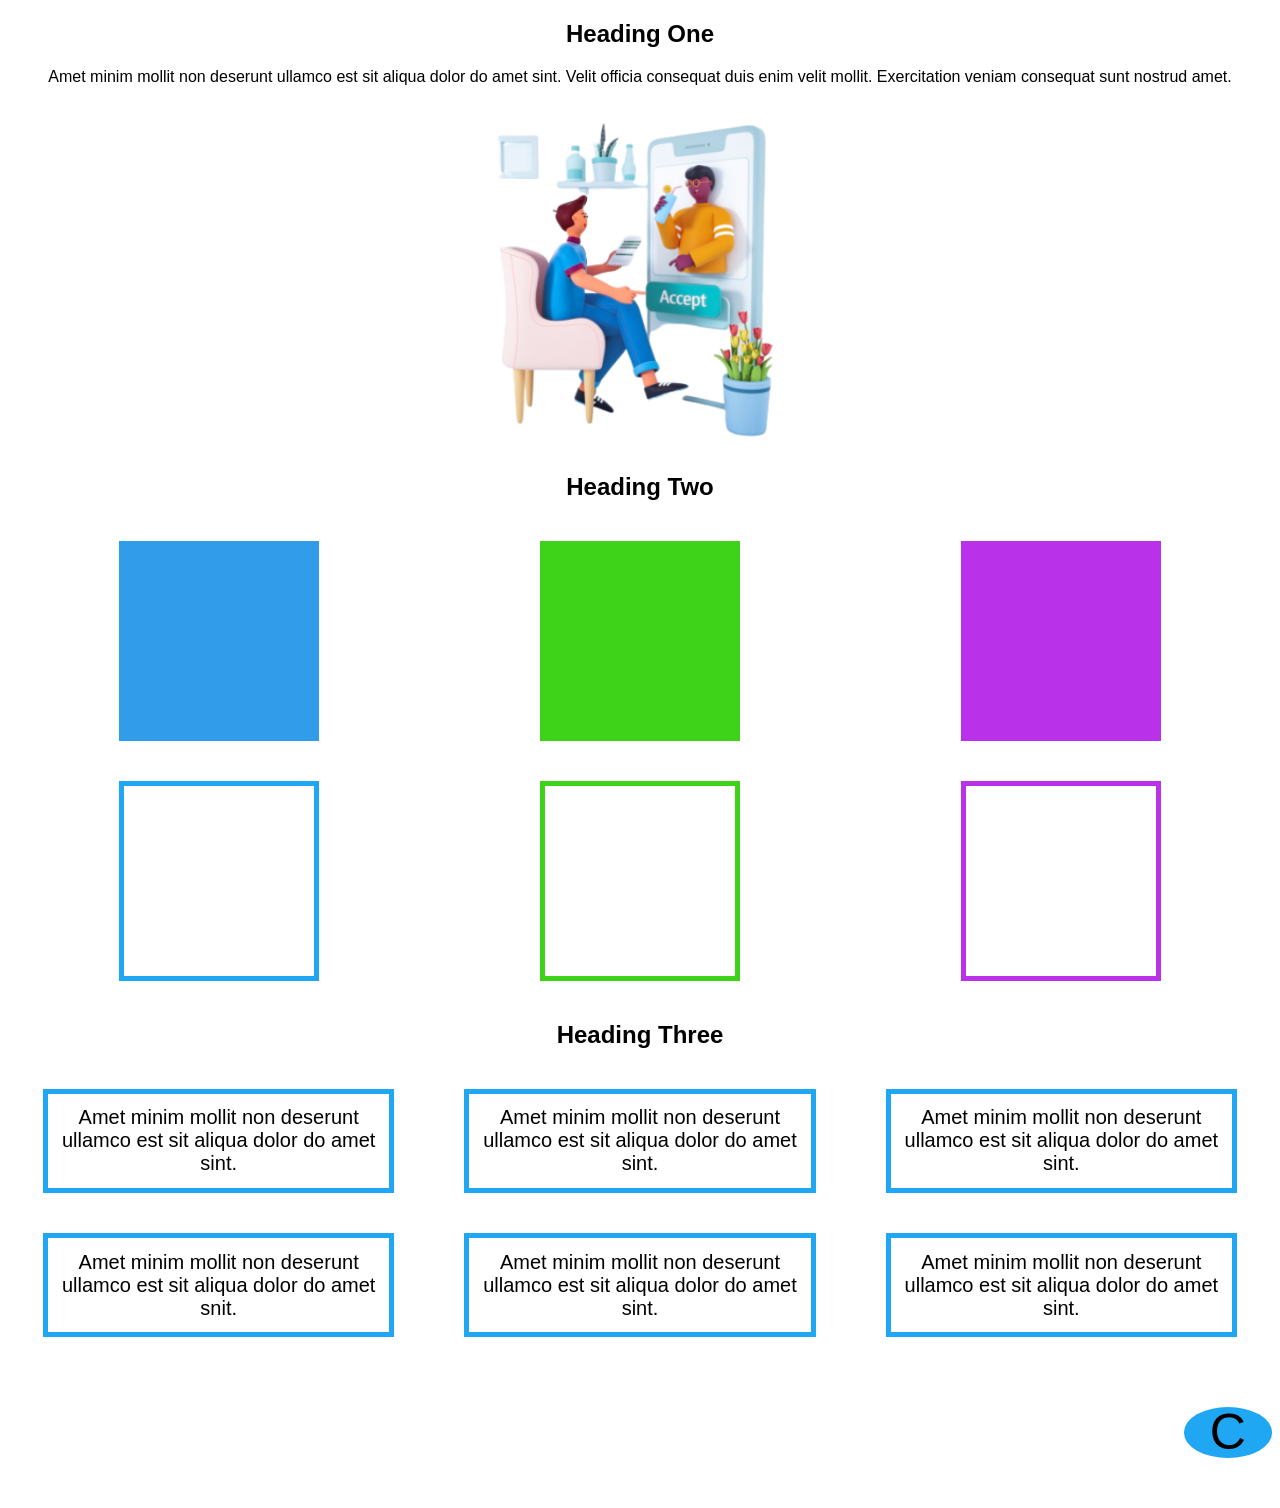
==== commit 19b22f2f: "Update index.html" ====
--- a/index.html
+++ b/index.html
@@ -4,7 +4,7 @@
     <meta charset="UTF-8">
     <meta name="viewport" content="width=device-width, initial-scale=1.0">
         <title>mentor assignments</title>
-        <link href="LTI.css" rel="stylesheet"></a>
+        <link href="frnt.css" rel="stylesheet"></a>
         
     </head>
     
--- a/frnt.css
+++ b/frnt.css
@@ -0,0 +1,122 @@
+ 
+body{
+    text-align:center;
+}
+img
+{
+    width: 40%;
+    margin: 1px auto;
+    display: flex;     
+}
+.heading1,.heading2,.heading3
+{
+    align-items: center;
+    font-family: Arial, Helvetica, sans-serif;
+}
+.container1,.container2,.container3
+{
+   width:100%;
+   height:auto;
+   display:flex;
+   flex-direction:row;
+   justify-content: space-around;
+  
+}
+.bbox
+{
+    
+    width:200px;
+    height:200px;
+    background-color: #319cea;
+    margin:20px;
+    box-sizing:border-box;
+}
+.gbox
+{    
+    background-color: #3ed319;
+    
+    }
+.vbox
+{
+    background-color: #ba31ea;
+    
+}
+.bborder
+{
+    width:200px;
+    height:200px;
+    margin:20px;
+    border: 5px solid #1fa7f4;
+    box-sizing:border-box;
+    
+}
+.gborder
+{
+    border: 5px solid #3ed319;
+           
+}
+.vborder
+{
+    border: 5px solid #ba31ea;
+        
+}
+.ubox1,.ubox2,.ubox3 {
+    border: solid 5px #1fa7f4;
+    width: 40%;
+    font-size: 20px;
+    padding: 1%;
+    flex-basis: 25%;
+    flex-direction:row;
+  }
+  .lbox1,.lbox2,.lbox3 {
+    border: solid 5px #1fa7f4;
+    width: 40%;
+    font-size: 20px;
+    padding: 1%;
+    flex-basis: 25%;
+    justify-content: space-evenly;
+    flex-direction:row;
+  }
+  
+.symc {
+    width:5%;
+    font-size: 50px;
+    line-height: 0.5;
+    color: #000000;
+    background-color: #1fa7f4;
+    border-radius: 50%;
+    padding: 1%;
+    text-align: center;
+    margin-left: auto;
+  }
+
+  @media only screen and (max-width: 480px)
+   {
+    .container1,.container2,.container3 {
+      flex-direction: column;
+      text-align: center;
+    }
+    .bbox,.gbox,.vbox {
+      flex-direction: column;
+      height: 8rem;
+      width:40%;
+      margin-left: 29%;
+    }
+    .bborder,.gborder,.vborder {
+     flex-direction: column;
+      
+      width: 39%;
+      height: 8rem;
+      margin-left: 29%;
+    }
+    .ubox1,.ubox2,.ubox3,.lbox1,.lbox2,.lbox3 {
+      width: 70%;
+      margin-left: 13%;
+    }
+    .symc {
+      font-size: 10px;
+      padding:1%;
+      text-align:center;
+    }
+  }
+   
